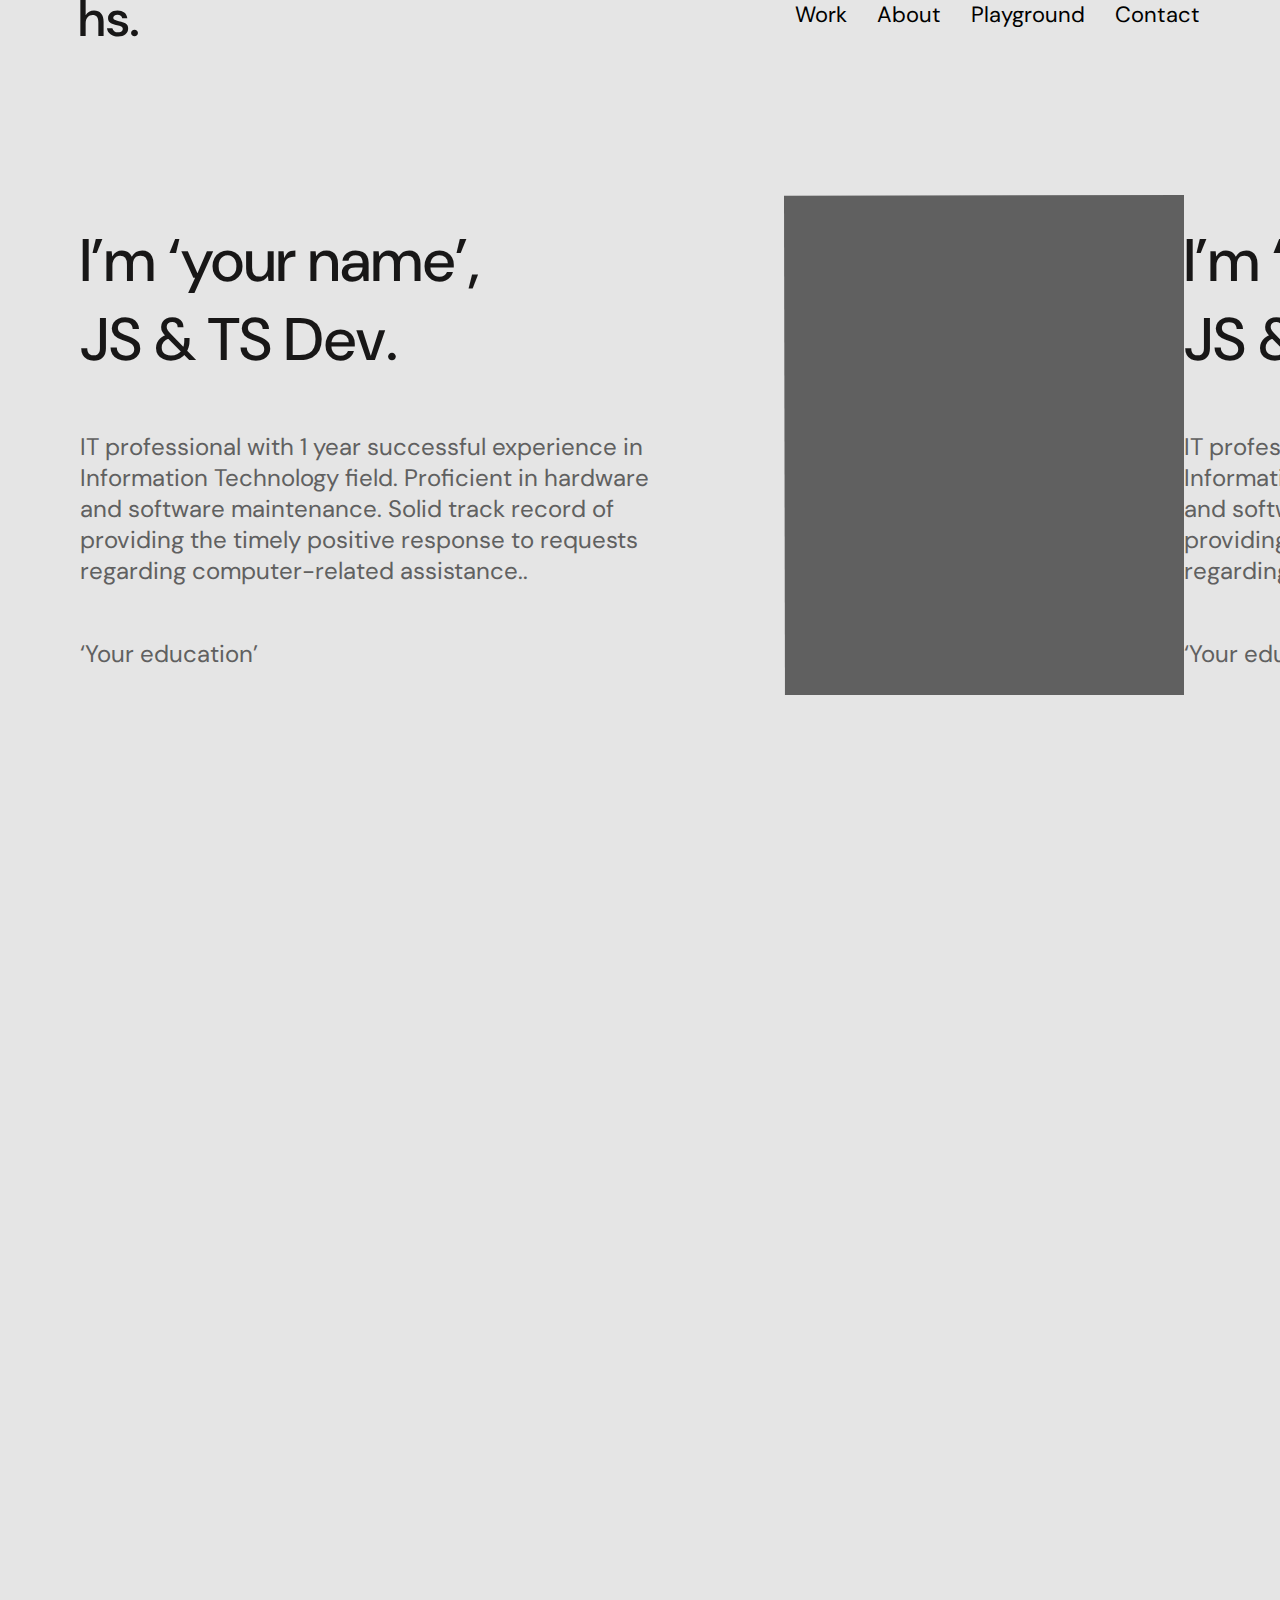
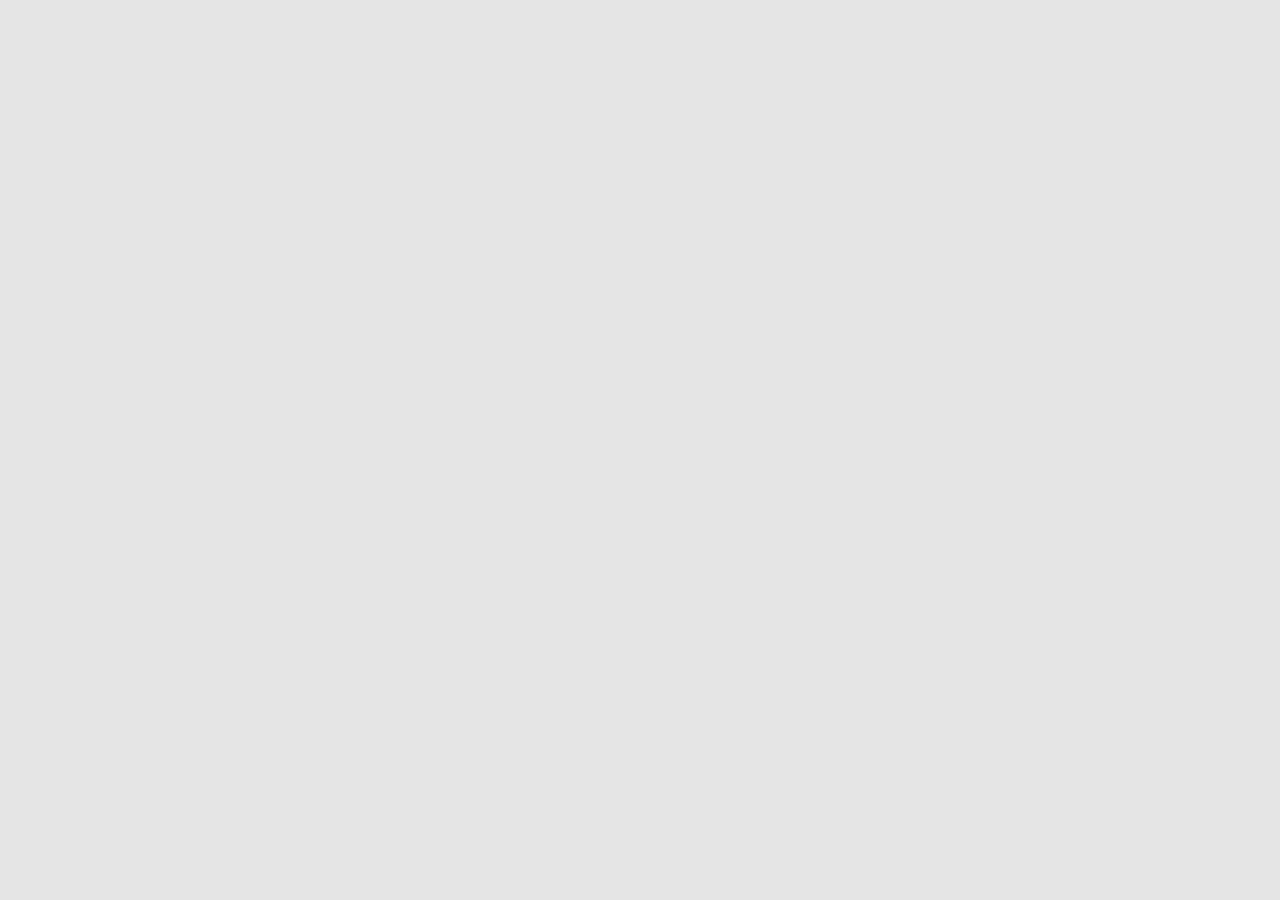
==== html/about.html @ cad1367a "add portfolio" ====
<!DOCTYPE html>
<html lang="en">

<head>
    <meta charset="UTF-8">
    <meta http-equiv="X-UA-Compatible" content="IE=edge">
    <meta name="viewport" content="width=device-width, initial-scale=1.0">
    <title>Document</title>
    <link rel="preconnect" href="https://fonts.googleapis.com">
    <link rel="preconnect" href="https://fonts.gstatic.com" crossorigin>
    <link href="https://fonts.googleapis.com/css2?family=DM+Sans:wght@400;500&display=swap" rel="stylesheet">
    <link rel="stylesheet" href="../css/about.css">
</head>

<body>
    <header>
        <div class="img-logo">

        </div>
        <nav>
            <p>Work</p>
            <p>About</p>
            <p>Playground</p>
            <p>Contact</p>
        </nav>
    </header>
    <main>
        <section class="projects">
            <div class="container-project">
                <div class="project-left-side">

                    <div>
                        <h1>I’m ‘your name’, JS & TS Dev.</h1>
                    </div>
                    <p>IT professional with 1 year successful experience in Information Technology field. Proficient
                        in hardware and software maintenance. Solid track record of providing the timely positive
                        response to requests regarding computer-related assistance..
                    </p>

                    <p>‘Your education’</p>


                </div>
                <div class="project-img"></div>

            </div>

         
        </section>
        <section class="projects">
            <div class="container-project">
                <div class="project-left-side">

                    <div>
                        <h1>I’m ‘your name’, JS & TS Dev.</h1>
                    </div>
                    <p>IT professional with 1 year successful experience in Information Technology field. Proficient
                        in hardware and software maintenance. Solid track record of providing the timely positive
                        response to requests regarding computer-related assistance..
                    </p>

                    <p>‘Your education’</p>


                </div>
                <div class="project-img"></div>

            </div>

         
        </section>
        <section>
        <div>
            <p class="link">Hard Skills</p>
            <p class="link">Soft Skills</p>
        </div>
    </section>

    </main>
</body>

</html>
---- css/about.css ----
* {
    margin: 0;
    padding: 0;
    font: 400 22px 'DM Sans';
    font-style: normal;
}

body {
    margin: auto;
    width: 1120px;
    background: #E5E5E5;
    height: 2500px;
    position: relative;
}

.img-logo {
    background-image: url(../img/hs..svg);
    width: 64px;
    height: 45px;
    background-repeat: no-repeat;
}

header nav {
    display: flex;
}

header nav p:not(:last-child) {
    margin-right: 30px;
}

header {
    display: flex;
    flex-direction: row;
    justify-content: space-between;
    
}

main {
    display: flex;
    justify-content: space-between;
    margin-top: 150px;
}
.container-project {
    display: flex;
}

.project-img {
    background-image: url(../img/Thumbnail\ \(1\).svg);
    width: 400px;
    height: 500px;
    background-repeat: no-repeat;
    margin-left: 129px;
}

.project-left-side {
    display: flex;
    flex-direction: column;
    justify-content: space-around;
    width: 575px;
    height: 500px;

}
.project-left-side h1 {
    font: 500 60px 'DM Sans';
    color: #181717;
    width: 450px;
}
.project-left-side p {
    font: 400 24px 'DM Sans';
    color: #606060;
}
.link {
    border-bottom: 2px solid black;
    width: 124px;
    font: 500 22px 'DM Sans';
    color: #181717;
}
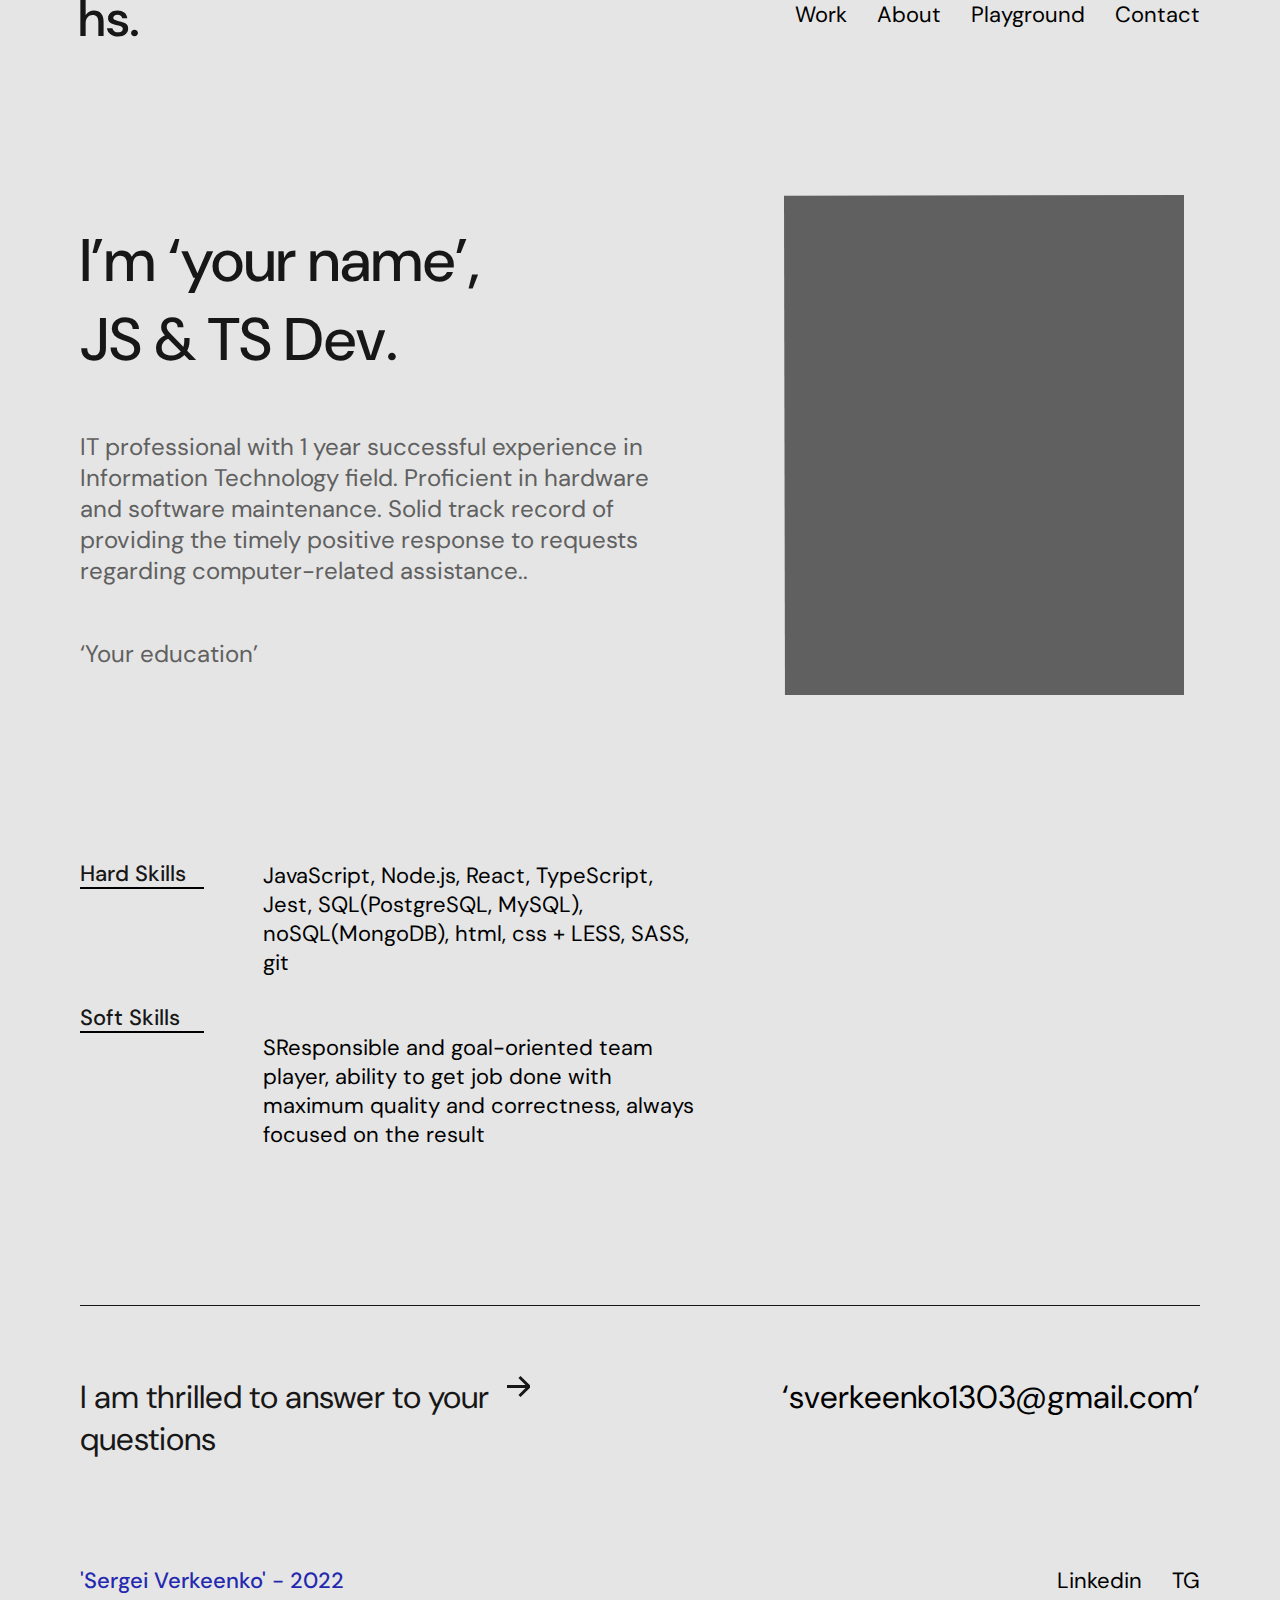
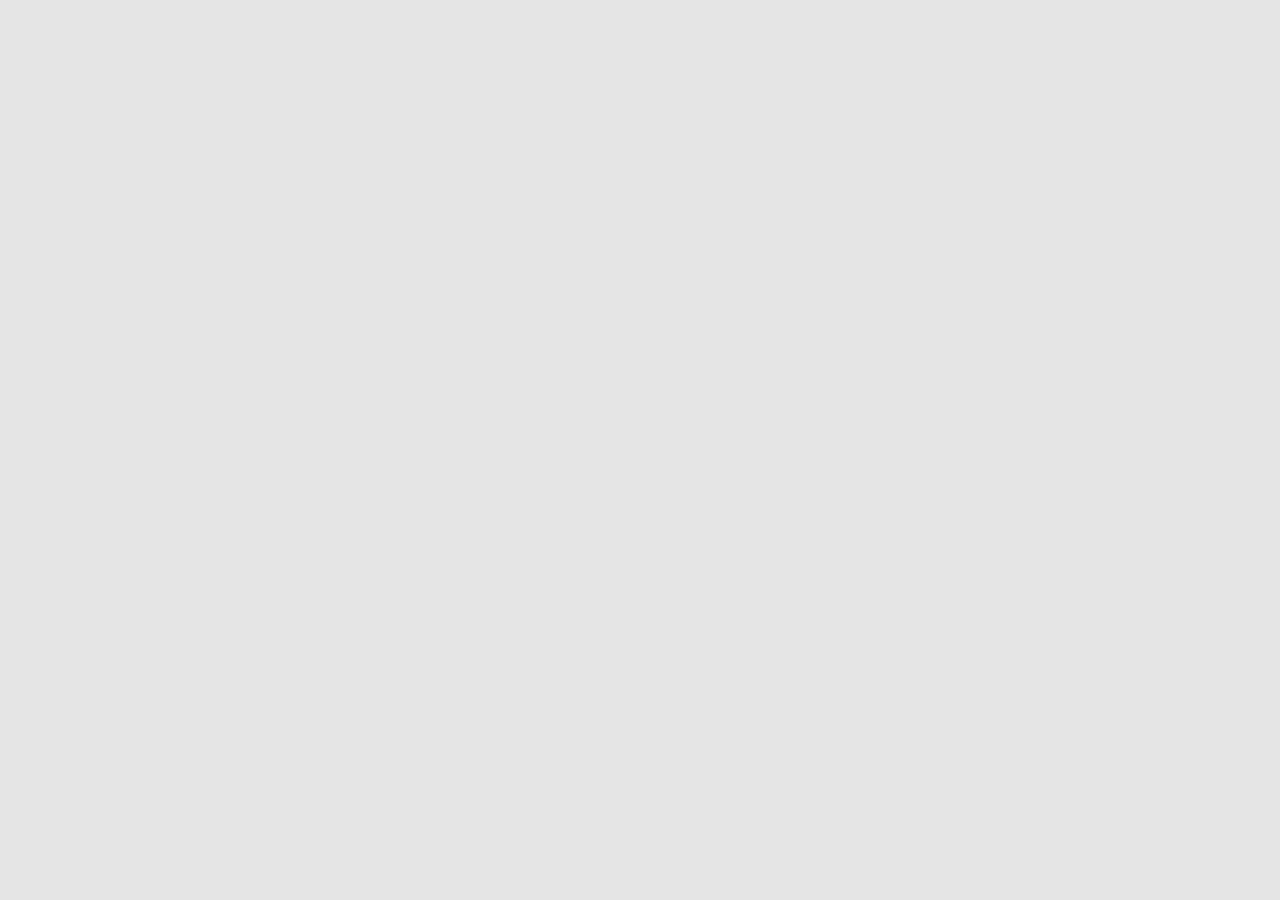
==== commit 45deeaa5: "add about" ====
--- a/html/about.html
+++ b/html/about.html
@@ -45,38 +45,50 @@
 
             </div>
 
-         
+
         </section>
-        <section class="projects">
-            <div class="container-project">
-                <div class="project-left-side">
 
-                    <div>
-                        <h1>I’m ‘your name’, JS & TS Dev.</h1>
-                    </div>
-                    <p>IT professional with 1 year successful experience in Information Technology field. Proficient
-                        in hardware and software maintenance. Solid track record of providing the timely positive
-                        response to requests regarding computer-related assistance..
+        <section>
+            <div class="container-section">
+                <div class="container-centr">
+                    <p class="link">Hard Skills</p>
+                    <p class="link">Soft Skills</p>
+                </div>
+                <div class="container-centr-2">
+                    <p>JavaScript, Node.js, React, TypeScript, Jest, SQL(PostgreSQL, MySQL),
+                        noSQL(MongoDB), html, css + LESS, SASS, git
                     </p>
+                    <p>SResponsible and goal-oriented team player, ability to get job done with maximum quality and
+                        correctness, always focused on the result</p>
+                </div>
+            </div>
+            <div class="hr"></div>
+        </section>
 
-                    <p>‘Your education’</p>
+        <section class="end">
 
+            <div class="end-left-side">
+                <h2>I am thrilled to answer to your questions</h2>
 
-                </div>
-                <div class="project-img"></div>
-
+                
+            
+                    <div class="arrow"></div>
+                
             </div>
-
-         
+            <div>
+                <p>‘sverkeenko1303@gmail.com’</p>
+            </div>
         </section>
-        <section>
+    </main>
+    <footer>
         <div>
-            <p class="link">Hard Skills</p>
-            <p class="link">Soft Skills</p>
+            <p>'Sergei Verkeenko' - 2022</p>
         </div>
-    </section>
-
-    </main>
+        <nav>
+            <p>Linkedin</p>
+            <p>TG</p>
+        </nav>
+    </footer>
 </body>
 
 </html>--- a/css/about.css
+++ b/css/about.css
@@ -32,14 +32,15 @@
     display: flex;
     flex-direction: row;
     justify-content: space-between;
-    
+
 }
 
-main {
+.projects {
     display: flex;
     justify-content: space-between;
     margin-top: 150px;
 }
+
 .container-project {
     display: flex;
 }
@@ -60,18 +61,114 @@
     height: 500px;
 
 }
+
 .project-left-side h1 {
     font: 500 60px 'DM Sans';
     color: #181717;
     width: 450px;
 }
+
 .project-left-side p {
     font: 400 24px 'DM Sans';
     color: #606060;
 }
+
 .link {
     border-bottom: 2px solid black;
     width: 124px;
+    height: 28px;
     font: 500 22px 'DM Sans';
     color: #181717;
+}
+
+.container-centr {
+    margin-top: 110px;
+    display: flex;
+    flex-direction: column;
+    justify-content: space-evenly;
+    width: 120px;
+    height: 400px;
+    margin-top: 51px;
+}
+
+.container-centr-2 {
+    margin-top: 110px;
+    display: flex;
+    flex-direction: column;
+    justify-content: space-evenly;
+    width: 440px;
+    height: 400px;
+    margin-left: 63px;
+
+}
+
+.container-section {
+    display: flex;
+    flex-direction: row;
+
+
+}
+
+.hr {
+    background-color: #181717;
+    height: 1px;
+    width: 100%;
+    margin-top: 100px;
+
+}
+.end p{
+    font: 400 32px 'DM Sans';
+}
+.end {
+    display: flex;
+    justify-content: space-between;
+
+    margin-top: 70px;
+}
+
+.end-left-side {
+    display: flex;
+    flex-direction: row;
+    justify-content: start;
+    height: 70px;
+    width: 450px;
+}
+
+
+
+.end-left-side h2 {
+    font: 400 32px 'DM Sans';
+    color: #181717;
+    width: 450px;
+}
+
+.arrow {
+    background-image: url(../img/↓\ \(1\).svg);
+    width: 24px;
+    height: 21px;
+    background-repeat: no-repeat;
+}
+
+footer {
+    display: flex;
+    justify-content: space-between;
+    align-items: center;
+    margin-top: 20px;
+    top: 0;
+    left: 0;
+    width: 1120px;
+    margin-top: 120px;
+}
+
+footer nav {
+    display: flex;
+}
+
+footer div p {
+    color: #2429AF;
+        font-weight: 500;
+}
+
+footer nav p:not(:last-child) {
+    margin-right: 30px;
 }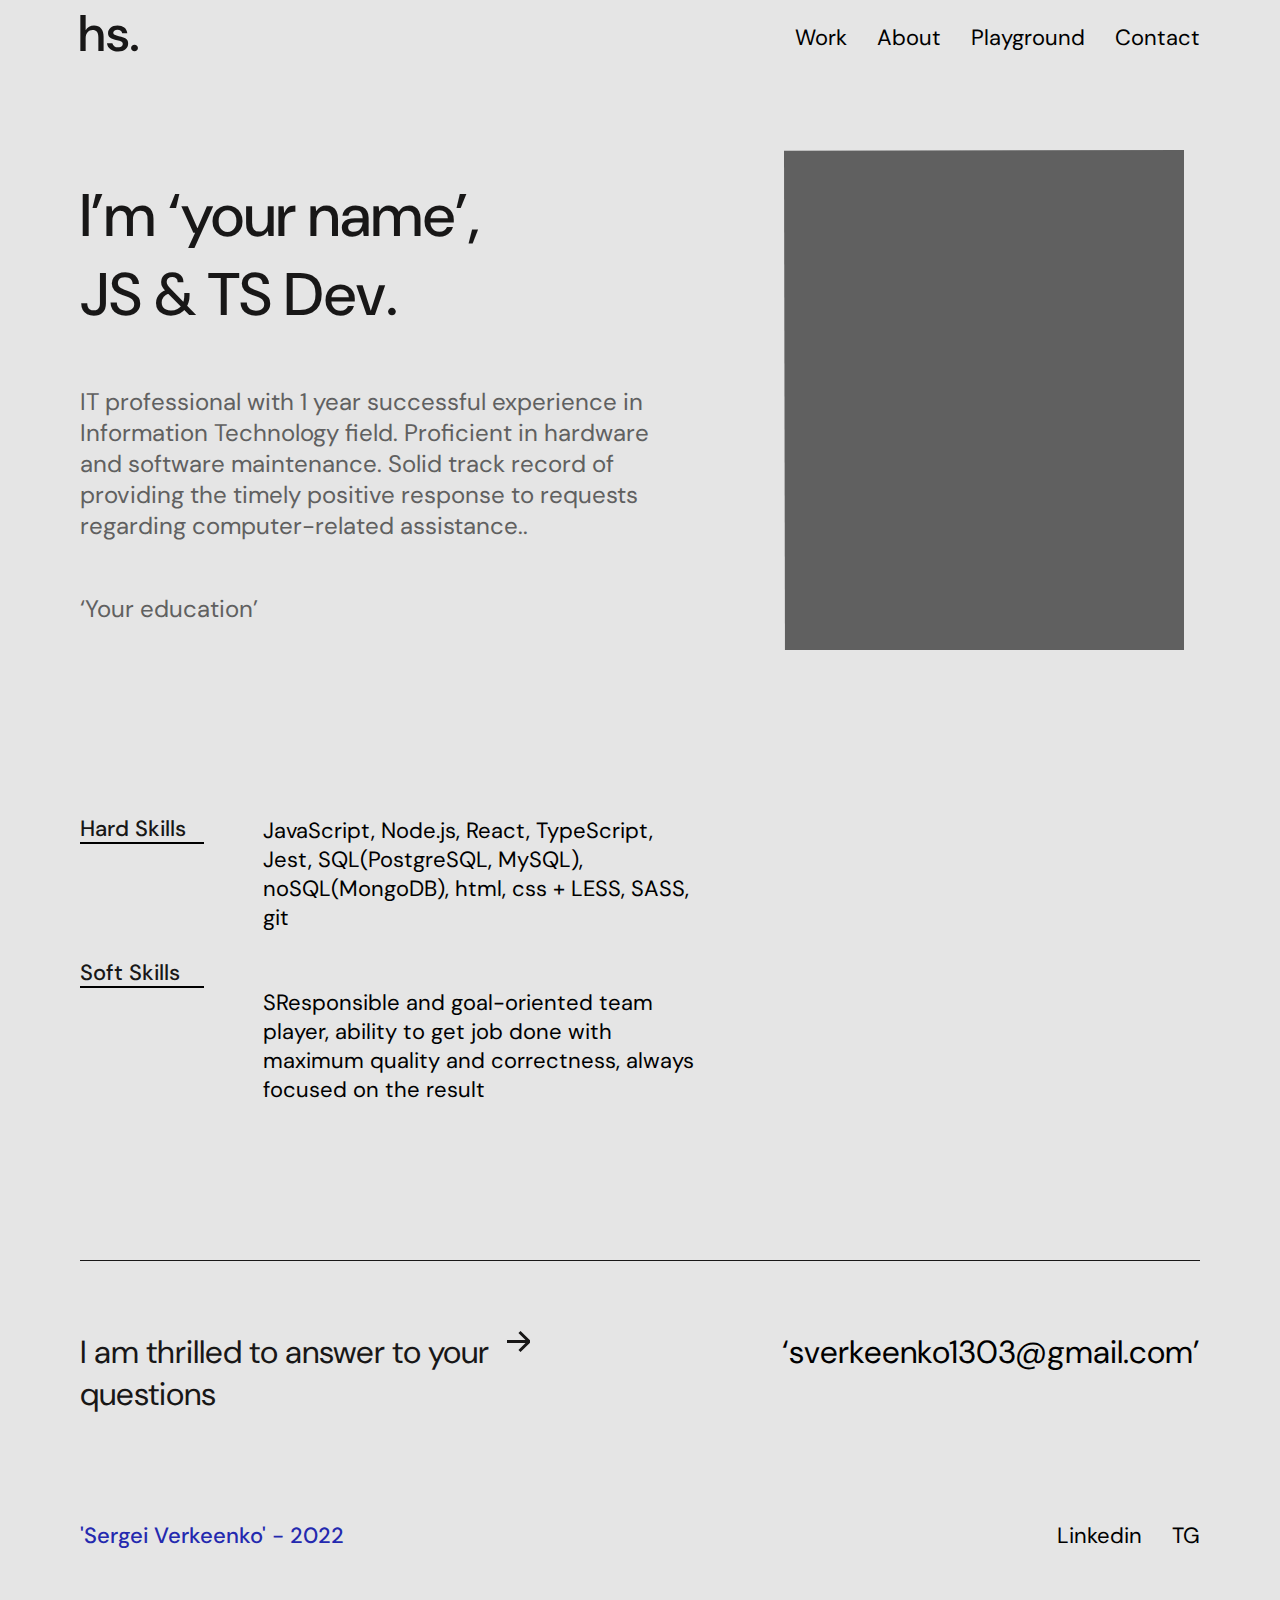
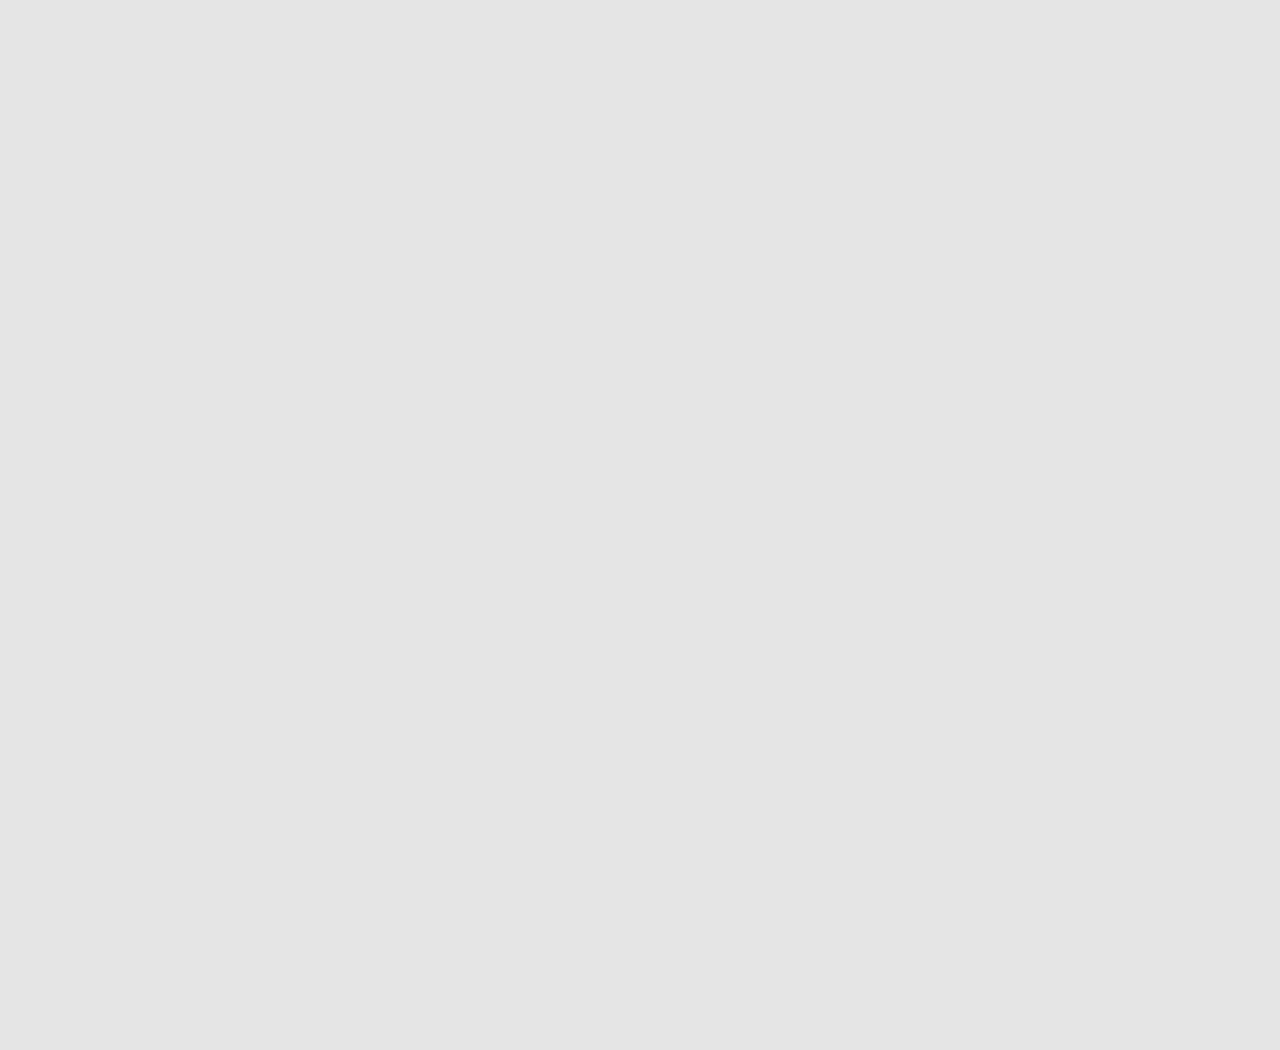
==== commit 487e3963: "add izmeneniya" ====
--- a/html/about.html
+++ b/html/about.html
@@ -14,14 +14,22 @@
 
 <body>
     <header>
-        <div class="img-logo">
-
-        </div>
+        <a href="./index.html">
+            <div class="img-logo"></div>
+        </a>
         <nav>
-            <p>Work</p>
-            <p>About</p>
-            <p>Playground</p>
-            <p>Contact</p>
+            <a href="./index.html">
+                <p>Work</p>
+            </a>
+            <a href="./about.html">
+                <p>About</p>
+            </a>
+            <a href="https://github.com/SergeiVerkeenko">
+                <p>Playground</p>
+            </a>
+            <a href="./contact.html">
+                <p>Contact</p>
+            </a>
         </nav>
     </header>
     <main>
@@ -70,10 +78,10 @@
             <div class="end-left-side">
                 <h2>I am thrilled to answer to your questions</h2>
 
-                
-            
-                    <div class="arrow"></div>
-                
+
+
+                <div class="arrow"></div>
+
             </div>
             <div>
                 <p>‘sverkeenko1303@gmail.com’</p>
--- a/css/about.css
+++ b/css/about.css
@@ -19,12 +19,30 @@
     height: 45px;
     background-repeat: no-repeat;
 }
+header {
+    display: flex;
+    justify-content: space-between;
+    position: fixed;
+    width: 1120px;
+    top: 0;
+    padding: 15px 0;
+    background: #E5E5E5;
+    z-index: 1;
+    align-items: center;
+}
+header nav p {
+    color: black;
+}
 
 header nav {
     display: flex;
 }
 
-header nav p:not(:last-child) {
+a {
+    text-decoration: none;
+}
+
+header nav a:not(:last-child) {
     margin-right: 30px;
 }
 
@@ -116,9 +134,11 @@
     margin-top: 100px;
 
 }
-.end p{
+
+.end p {
     font: 400 32px 'DM Sans';
 }
+
 .end {
     display: flex;
     justify-content: space-between;
@@ -166,9 +186,30 @@
 
 footer div p {
     color: #2429AF;
-        font-weight: 500;
+    font-weight: 500;
 }
 
 footer nav p:not(:last-child) {
     margin-right: 30px;
+}
+@media screen and  (max-width:300px){
+  .container-project{
+    display: flex;
+    flex-direction: column;
+  }
+  .project-left-side h1 {
+    font: 500 45px 'DM Sans';
+    color: #181717;
+    width: 450px;
+}
+  .end{
+    display: flex;
+    flex-direction: column;
+  }
+  footer{
+    width: 100%;
+    display: flex;
+    flex-direction: column;
+  }
+
 }